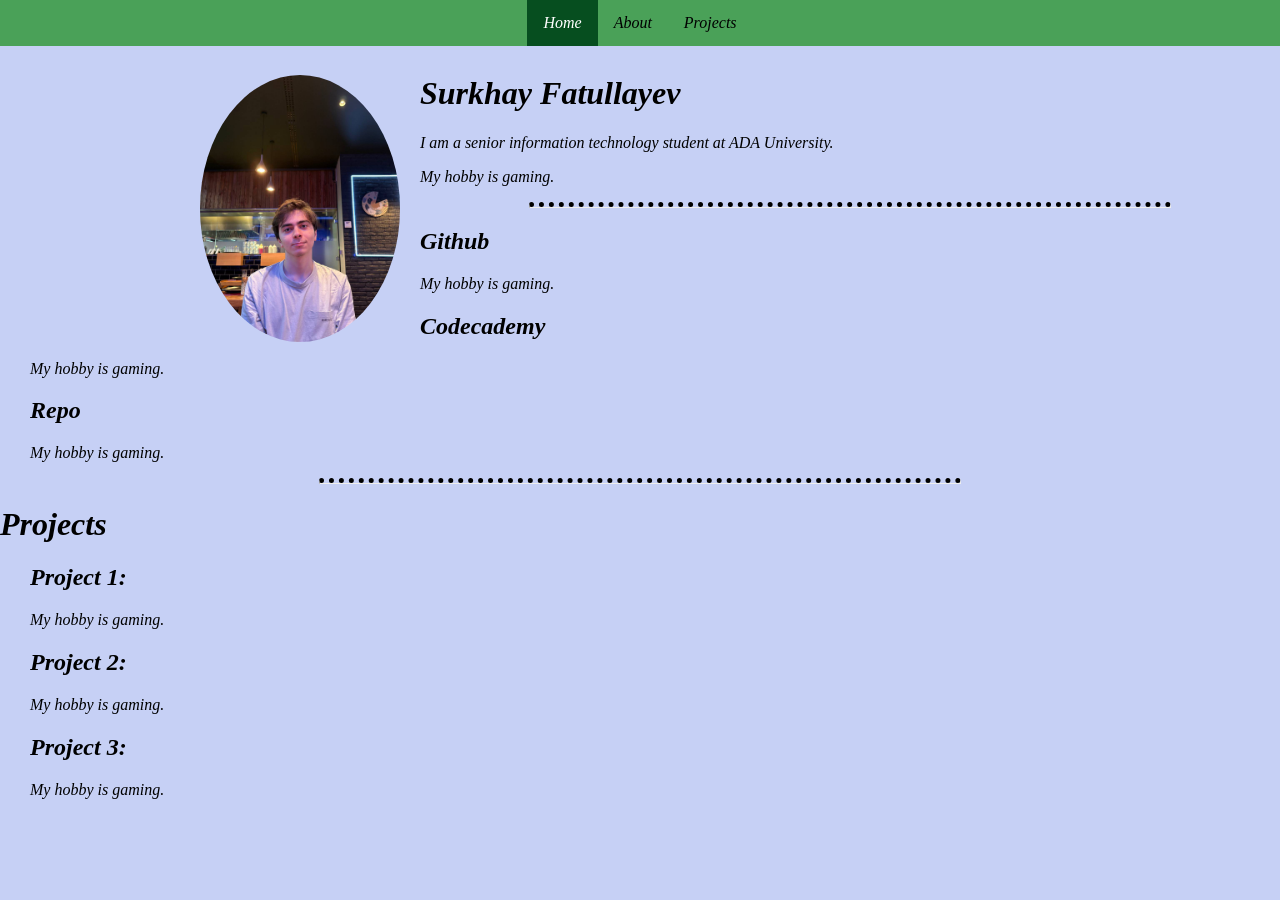
==== index.html @ aeda4145 "Initial commit" ====
<!DOCTYPE html>
<html>

    <head>
        <title>Home Page</title>
        <meta charset="UTF-8">
        <link rel="icon" type="image/x-icon" href="./icons/index.ico">
        <link rel="stylesheet" href="./css/index.css">
    </head>

    <body>
        <ul class="navigation">
            <li><a class="active" href="index.html">Home</a></li>
            <li><a href="about.html">About</a></li>
            <li><a href="projects.html">Projects</a></li>
        </ul>

        <br>
        <br>
        <br>

        <div class="container">
            <img src="./images/profile.jpg" alt="My Profile Picture" width="200" class="container">
                <h1 class="container">Surkhay Fatullayev</h1>
                    <p class="container"> I am a senior information technology student at ADA University. </p>
                    <p class="container">My hobby is gaming. </p> 
        </div> 

        <hr/>
 
        <h2 class="container">Github</h2>
            <p class="container">My hobby is gaming. </p> 

        <h2 class="container">Codecademy</h2>
            <p class="container">My hobby is gaming. </p> 

        <h2 class="container">Repo</h2>
            <p class="container">My hobby is gaming. </p> 

        <hr/>

        <h1 class="container">Projects</h1>

        <h2 class="container">Project 1: </h2>
            <p class="container">My hobby is gaming. </p> 

        <h2 class="container">Project 2: </h2>
            <p class="container">My hobby is gaming. </p> 

        <h2 class="container">Project 3:</h2>
            <p class="container">My hobby is gaming. </p> 

        <br>

    </body>
</html>
---- css/index.css ----
body {
    background-color: #c6d0f5;
    padding:0;
    font-style: italic;
    margin:0;
    background-image: url(https://i.pinimg.com/originals/2f/fd/12/2ffd12fdc3613c6f6aa4b77c6fb98e07.jpg);
    background-size: 1560PX;
}

hr {
    width: 50%;
    border-top: 5px dotted;
}

div.container img.container {
    border-radius: 50%;
    max-width: 100%;
    max-height:100%;
    float: left;    /* The element floats to the left of its container */
    margin-left: 200px;
    margin-right: 20px;
}

div.container img.container:hover {
    width: 220px;
    height: 220px;
    transform: scale(1.1);  /* transform: scale(x,y) defines a 2D scale transformation */
}

ul {
    list-style-type: disc;
    margin-left: 30px;
}


p {
    margin-left: 30px;
}

h2 {
    margin-left: 30px;
}

h3 {
    margin-left: 30px;
}


ul.navigation {
    display:flex;
    justify-content: center;
    position: fixed;
    top: 0;
    width: 100vw; 
    margin: 0;
    list-style-type: none;
    background-color: rgb(74, 161, 88);
    padding: 0;
}

ul.navigation li {
    background-color: rgb(74, 161, 88);
    float: left;
}

ul.navigation li a {
    display: block;
    color: black;
    text-align: center;
    padding: 14px 16px;
    text-decoration: none;
}

ul.navigation a:hover:not(.active) {
    background-color: rgb(122, 195, 104);
    color: rgb(5, 118, 50);
}

ul.navigation a.active {
    color: white;
}

.active {
    background-color: rgb(6, 78, 31);
}
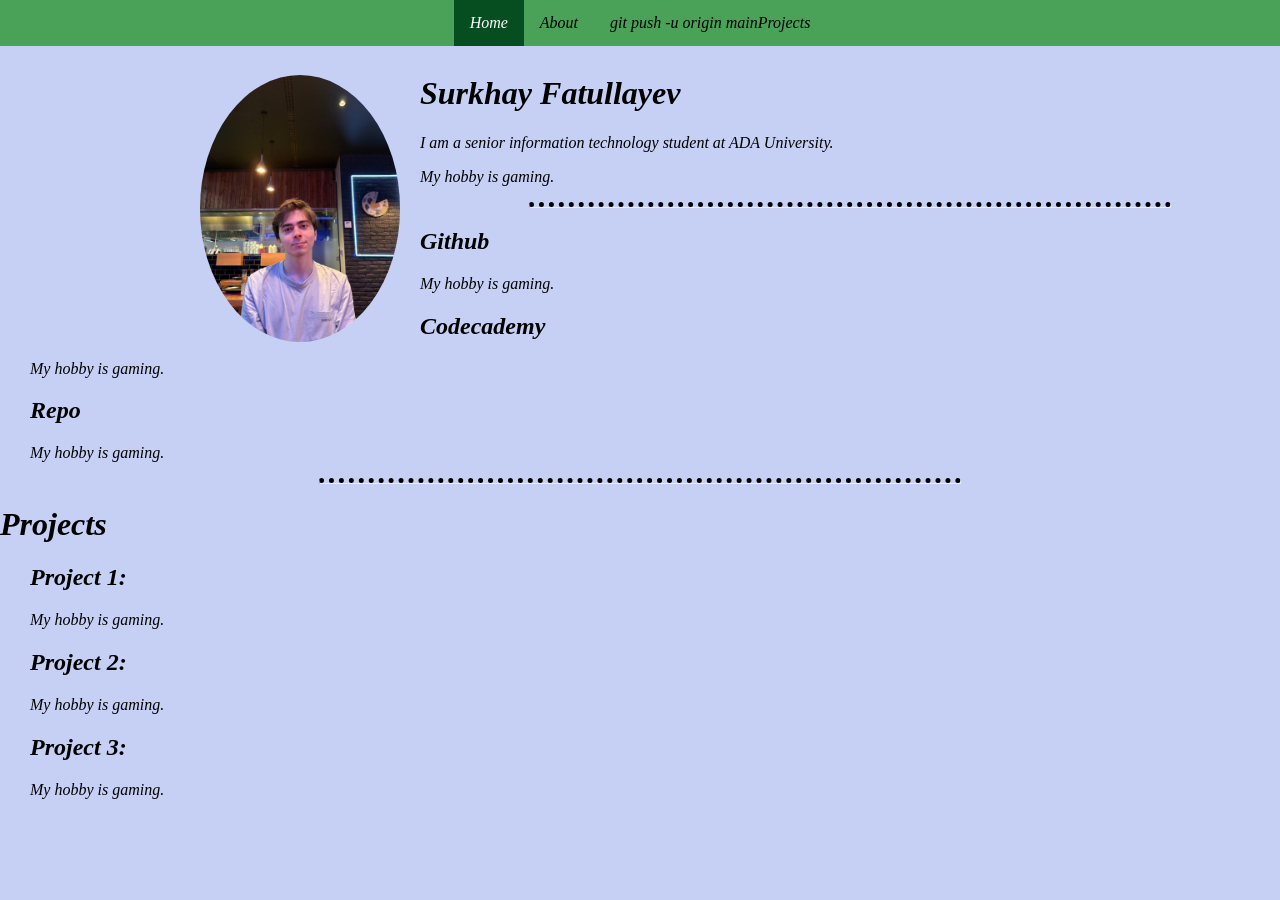
==== commit 47cc1655: "projects" ====
--- a/index.html
+++ b/index.html
@@ -12,7 +12,7 @@
         <ul class="navigation">
             <li><a class="active" href="index.html">Home</a></li>
             <li><a href="about.html">About</a></li>
-            <li><a href="projects.html">Projects</a></li>
+            <li><a href="projects.html">git push -u origin mainProjects</a></li>
         </ul>
 
         <br>
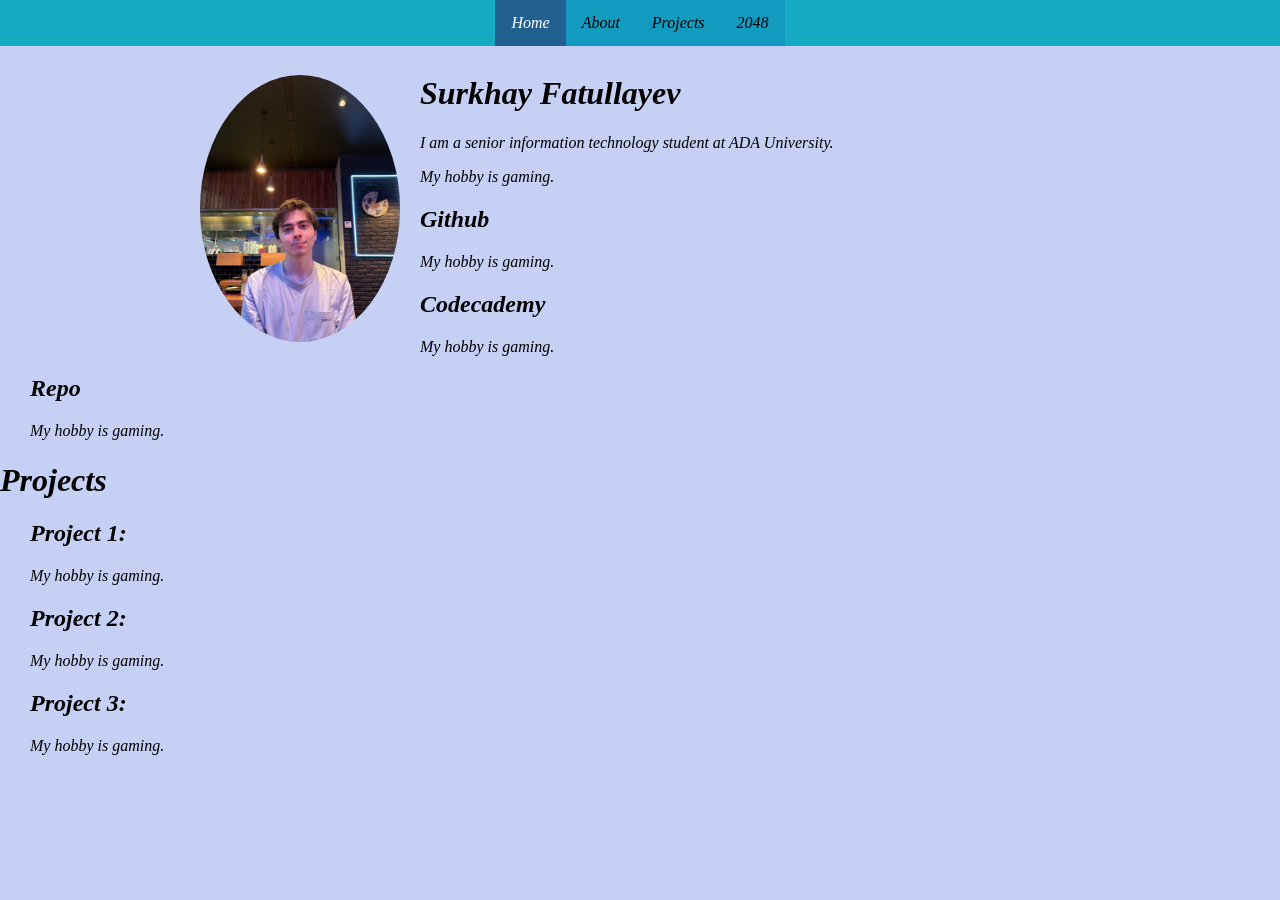
==== commit 8c9a38ee: "css shit" ====
--- a/index.html
+++ b/index.html
@@ -12,7 +12,8 @@
         <ul class="navigation">
             <li><a class="active" href="index.html">Home</a></li>
             <li><a href="about.html">About</a></li>
-            <li><a href="projects.html">git push -u origin mainProjects</a></li>
+            <li><a href="projects.html">Projects</a></li>
+            <li><a href="2048.html">2048</a></li>
         </ul>
 
         <br>
@@ -26,7 +27,6 @@
                     <p class="container">My hobby is gaming. </p> 
         </div> 
 
-        <hr/>
  
         <h2 class="container">Github</h2>
             <p class="container">My hobby is gaming. </p> 
@@ -37,7 +37,6 @@
         <h2 class="container">Repo</h2>
             <p class="container">My hobby is gaming. </p> 
 
-        <hr/>
 
         <h1 class="container">Projects</h1>
 
--- a/css/index.css
+++ b/css/index.css
@@ -3,7 +3,7 @@
     padding:0;
     font-style: italic;
     margin:0;
-    background-image: url(https://i.pinimg.com/originals/2f/fd/12/2ffd12fdc3613c6f6aa4b77c6fb98e07.jpg);
+    background-image: url(https://preview.colorkit.co/color/add8e6.png?static=true);
     background-size: 1560PX;
 }
 
@@ -16,7 +16,7 @@
     border-radius: 50%;
     max-width: 100%;
     max-height:100%;
-    float: left;    /* The element floats to the left of its container */
+    float: left;    
     margin-left: 200px;
     margin-right: 20px;
 }
@@ -24,7 +24,7 @@
 div.container img.container:hover {
     width: 220px;
     height: 220px;
-    transform: scale(1.1);  /* transform: scale(x,y) defines a 2D scale transformation */
+    transform: scale(1.1);  
 }
 
 ul {
@@ -54,12 +54,12 @@
     width: 100vw; 
     margin: 0;
     list-style-type: none;
-    background-color: rgb(74, 161, 88);
+    background-color: rgb(22, 171, 197);
     padding: 0;
 }
 
 ul.navigation li {
-    background-color: rgb(74, 161, 88);
+    background-color: rgb(19, 154, 191);
     float: left;
 }
 
@@ -72,8 +72,8 @@
 }
 
 ul.navigation a:hover:not(.active) {
-    background-color: rgb(122, 195, 104);
-    color: rgb(5, 118, 50);
+    background-color: rgb(34, 146, 177);
+    color: rgb(1, 95, 196);
 }
 
 ul.navigation a.active {
@@ -81,5 +81,5 @@
 }
 
 .active {
-    background-color: rgb(6, 78, 31);
+    background-color: rgb(35, 96, 146);
 }
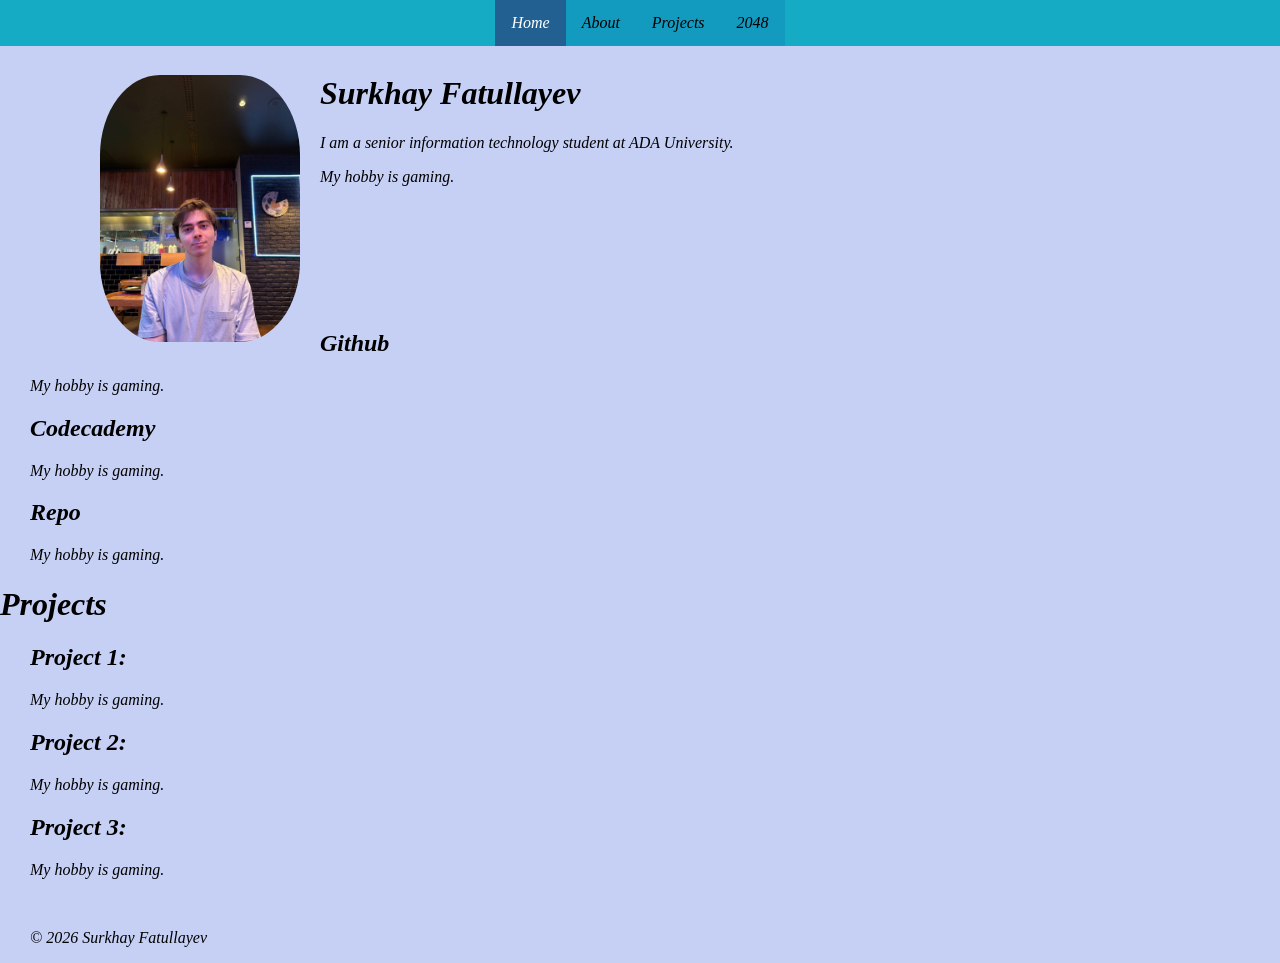
==== commit b855ce6f: "footer" ====
--- a/index.html
+++ b/index.html
@@ -20,6 +20,7 @@
         <br>
         <br>
 
+        
         <div class="container">
             <img src="./images/profile.jpg" alt="My Profile Picture" width="200" class="container">
                 <h1 class="container">Surkhay Fatullayev</h1>
@@ -28,6 +29,13 @@
         </div> 
 
  
+        <br> 
+        <br>
+        <br>
+        <br>
+        <br>
+        <br>
+
         <h2 class="container">Github</h2>
             <p class="container">My hobby is gaming. </p> 
 
@@ -51,5 +59,9 @@
 
         <br>
 
+        <footer>
+            <p class="footer-copy">&copy; 2026 Surkhay Fatullayev</p>
+        </footer>
+
     </body>
 </html>
--- a/css/index.css
+++ b/css/index.css
@@ -13,17 +13,17 @@
 }
 
 div.container img.container {
-    border-radius: 50%;
-    max-width: 100%;
-    max-height:100%;
+    border-radius: 30%;
+    max-width: 50%;
+    max-height:90%;
     float: left;    
-    margin-left: 200px;
+    margin-left: 100px;
     margin-right: 20px;
 }
 
 div.container img.container:hover {
-    width: 220px;
-    height: 220px;
+    width: 195px;
+    height: 250px;
     transform: scale(1.1);  
 }
 
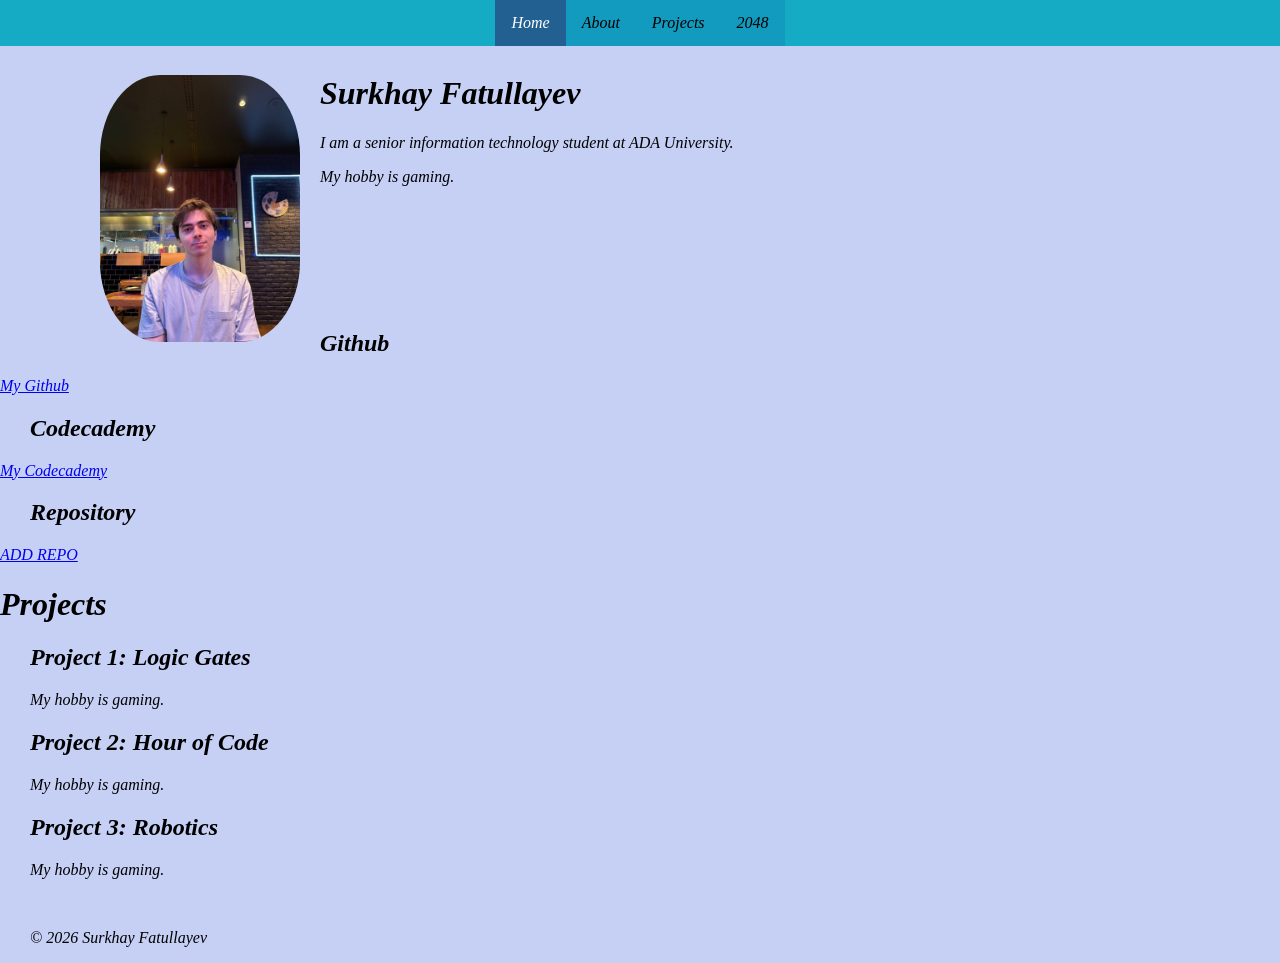
==== commit 2d3bf206: "final" ====
--- a/index.html
+++ b/index.html
@@ -37,24 +37,26 @@
         <br>
 
         <h2 class="container">Github</h2>
-            <p class="container">My hobby is gaming. </p> 
+         <a href="https://github.com/SurkhayFatullayev" target="_blank"> My Github </a>
 
         <h2 class="container">Codecademy</h2>
-            <p class="container">My hobby is gaming. </p> 
+        <a href="        https://www.codecademy.com/profiles/system4744470101
+" target="_blank"> My Codecademy </a>
 
-        <h2 class="container">Repo</h2>
-            <p class="container">My hobby is gaming. </p> 
+
+        <h2 class="container">Repository</h2>
+         <a href="https://github.com/SurkhayFatullayev" target="_blank"> ADD REPO </a>
 
 
         <h1 class="container">Projects</h1>
 
-        <h2 class="container">Project 1: </h2>
+        <h2 class="container">Project 1: Logic Gates</h2>
             <p class="container">My hobby is gaming. </p> 
 
-        <h2 class="container">Project 2: </h2>
+        <h2 class="container">Project 2: Hour of Code</h2>
             <p class="container">My hobby is gaming. </p> 
 
-        <h2 class="container">Project 3:</h2>
+        <h2 class="container">Project 3: Robotics</h2>
             <p class="container">My hobby is gaming. </p> 
 
         <br>
